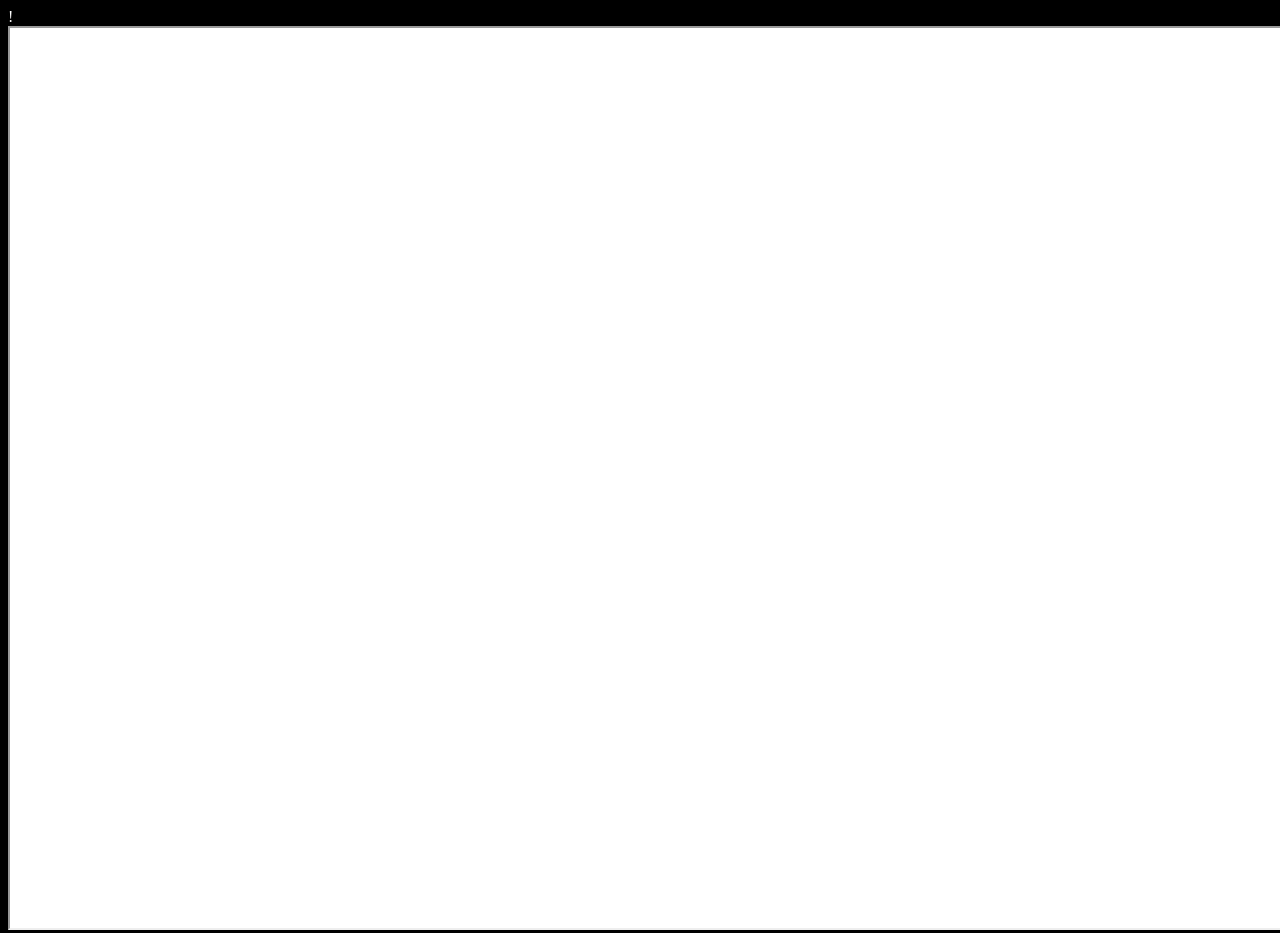
==== assignment3/index.html @ 12d354e2 "basic update" ====
!<DOCTYPE HTML>
<html>
	<head>
		<link rel="stylesheet" href="style.css">
	</head>

	<body>
		<div id="plot"></div>
		<iframe width="100%" height="100%" src="https://data.boston.gov/dataset/crime-incident-reports-august-2015-to-date-source-new-system/resource/b973d8cb-eeb2-4e7e-99da-c92938efc9c0/view/5af84035-f99d-4508-b728-3fc64c36418d" frameBorder="1"></iframe>
		<script src="main.js"></script>
	</body>
</html>
---- assignment3/style.css ----
body {
	color: white;
	background-color: black;
	width: 100%;
	height: 100%;
	overflow: hidden;
}

iframe {
	background-color: white;
}
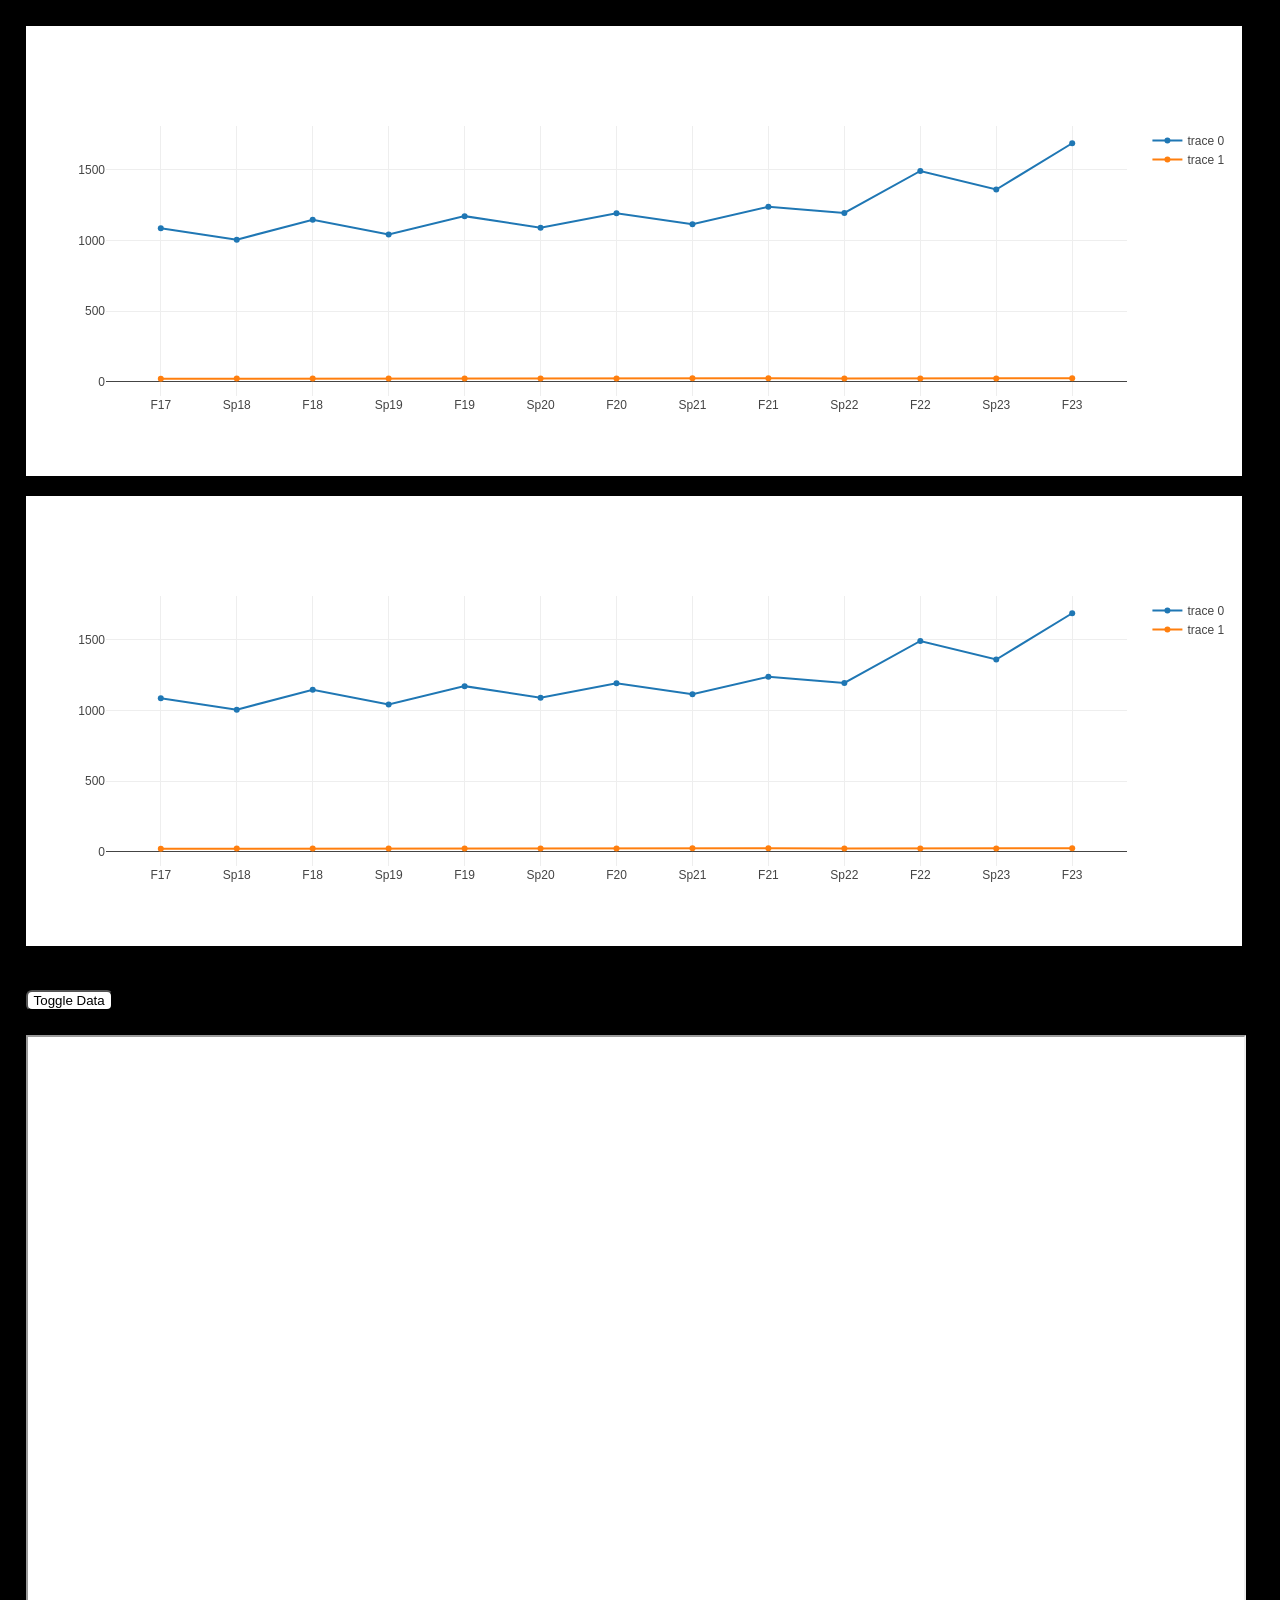
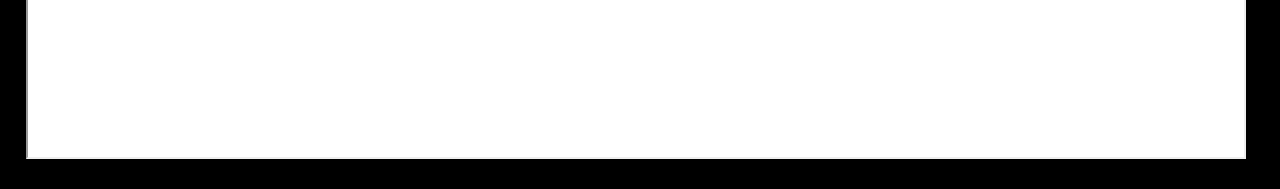
==== commit 5dffe110: "basic update" ====
--- a/assignment3/index.html
+++ b/assignment3/index.html
@@ -1,13 +1,16 @@
-!<DOCTYPE HTML>
+<!DOCTYPE HTML>
 <html>
 	<head>
 		<link rel="stylesheet" href="style.css">
 	</head>
 
 	<body>
-		<div id="plot"></div>
-		<iframe width="100%" height="100%" src="https://data.boston.gov/dataset/crime-incident-reports-august-2015-to-date-source-new-system/resource/b973d8cb-eeb2-4e7e-99da-c92938efc9c0/view/5af84035-f99d-4508-b728-3fc64c36418d" frameBorder="1"></iframe>
+		<div id="plot1" class="graph"></div>
+		<div id="plot2" class="graph"></div>
+		<button type="button" onclick="toggle()">Toggle Data</button>
+		<iframe src="https://data.boston.gov/dataset/crime-incident-reports-august-2015-to-date-source-new-system/resource/b973d8cb-eeb2-4e7e-99da-c92938efc9c0/view/5af84035-f99d-4508-b728-3fc64c36418d" frameBorder="1" id="data-frame"></iframe>
 		<script src="main.js"></script>
+  		<script src="https://cdn.plot.ly/plotly-latest.min.js"></script>
 	</body>
 </html>
 
--- a/assignment3/style.css
+++ b/assignment3/style.css
@@ -1,11 +1,32 @@
 body {
 	color: white;
 	background-color: black;
-	width: 100%;
+	width: 95%;
 	height: 100%;
-	overflow: hidden;
+	overflow-x: hidden;
+	margin: 2%;
 }
 
 iframe {
 	background-color: white;
+	width: 100%;
+	height: 80vh;
 }
+
+button {
+	background-color: white;
+	color: black;
+	border-radius: 6px;
+	margin-top: 2%;
+	margin-bottom: 2%;
+}
+#data-frame {
+	visibility: visible;
+}
+
+.graph {
+	margin-top: 20px;
+	margin-bottom: 20px;
+}
+
+
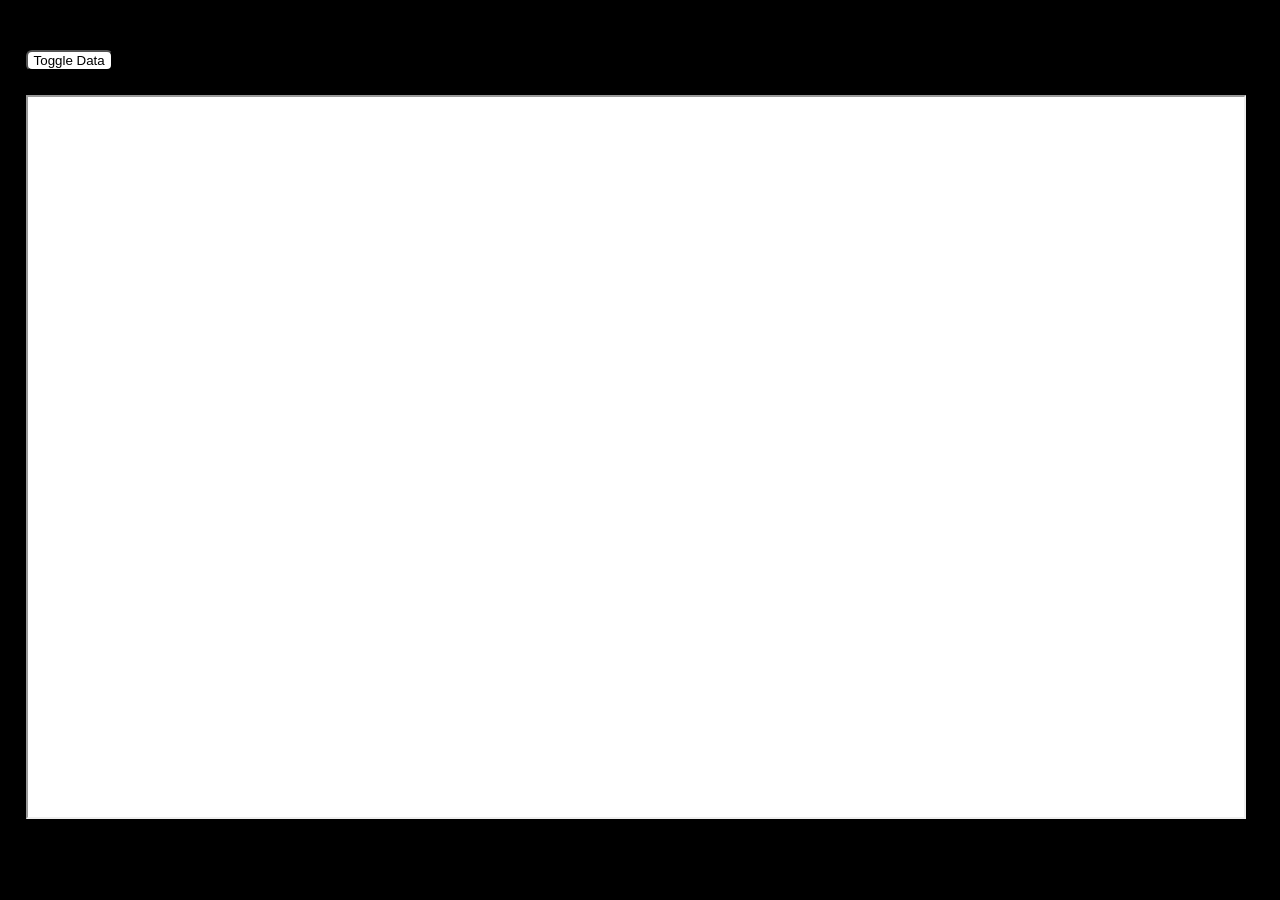
==== commit 60db00c5: "basic update" ====
--- a/assignment3/index.html
+++ b/assignment3/index.html
@@ -10,7 +10,7 @@
 		<button type="button" onclick="toggle()">Toggle Data</button>
 		<iframe src="https://data.boston.gov/dataset/crime-incident-reports-august-2015-to-date-source-new-system/resource/b973d8cb-eeb2-4e7e-99da-c92938efc9c0/view/5af84035-f99d-4508-b728-3fc64c36418d" frameBorder="1" id="data-frame"></iframe>
 		<script src="main.js"></script>
-  		<script src="https://cdn.plot.ly/plotly-latest.min.js"></script>
+		<script src="https://cdn.plot.ly/plotly-3.4.0.min.js" charset="utf-8"></script>
 	</body>
 </html>
 
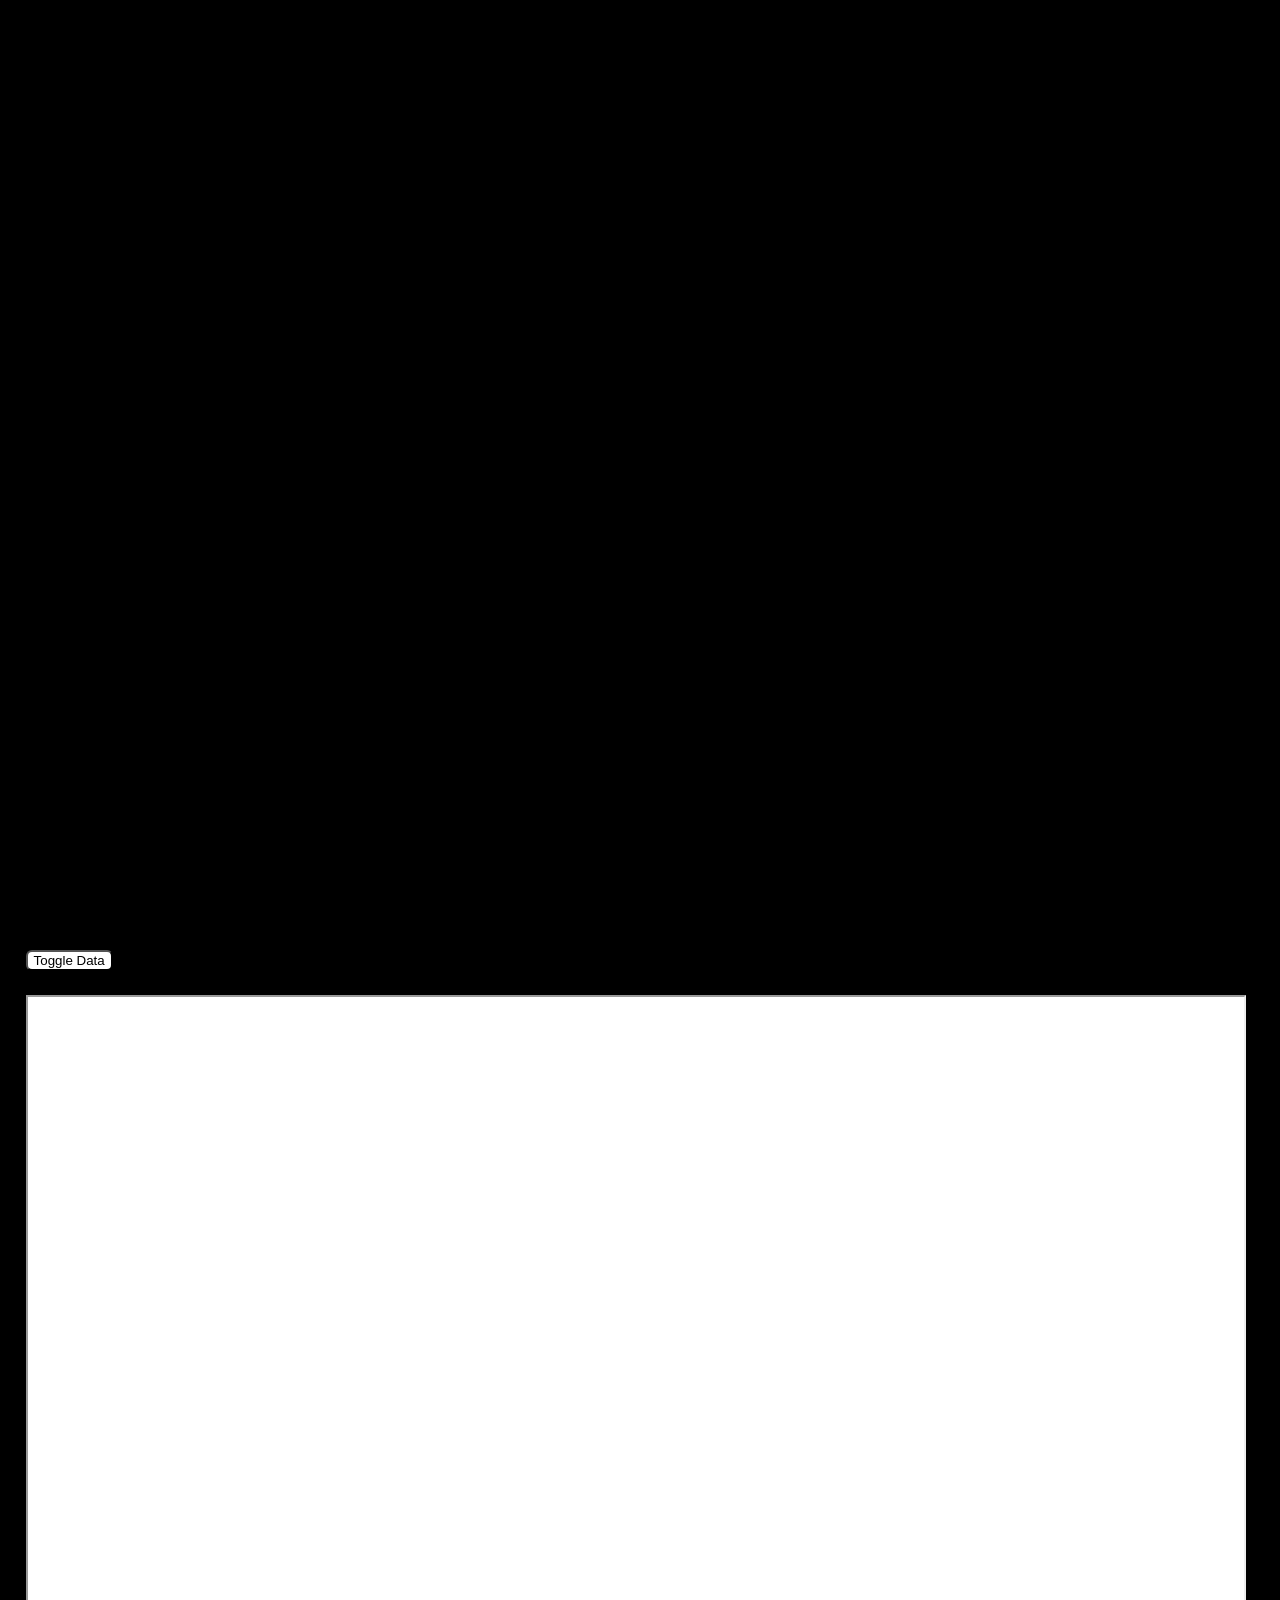
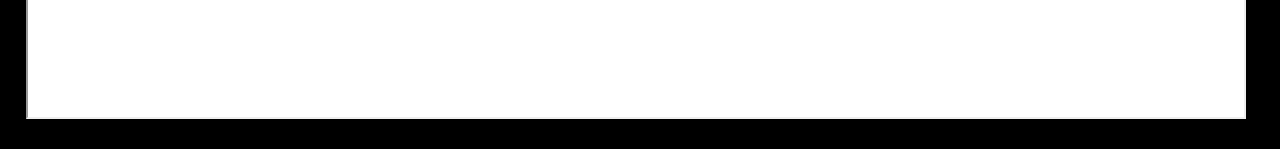
==== commit f218ba5d: "basic update" ====
--- a/assignment3/index.html
+++ b/assignment3/index.html
@@ -5,8 +5,10 @@
 	</head>
 
 	<body>
-		<div id="plot1" class="graph"></div>
-		<div id="plot2" class="graph"></div>
+		<div id="main-div">
+			<div id="plot1" class="graph"></div>
+			<div id="plot2" class="graph"></div>
+		</div>
 		<button type="button" onclick="toggle()">Toggle Data</button>
 		<iframe src="https://data.boston.gov/dataset/crime-incident-reports-august-2015-to-date-source-new-system/resource/b973d8cb-eeb2-4e7e-99da-c92938efc9c0/view/5af84035-f99d-4508-b728-3fc64c36418d" frameBorder="1" id="data-frame"></iframe>
 		<script src="main.js"></script>
--- a/assignment3/style.css
+++ b/assignment3/style.css
@@ -24,6 +24,13 @@
 	visibility: visible;
 }
 
+#main-div {
+	display: flex;
+	justify-content: center;
+	align-items: center;
+	height: 100vh;
+}
+
 .graph {
 	margin-top: 20px;
 	margin-bottom: 20px;
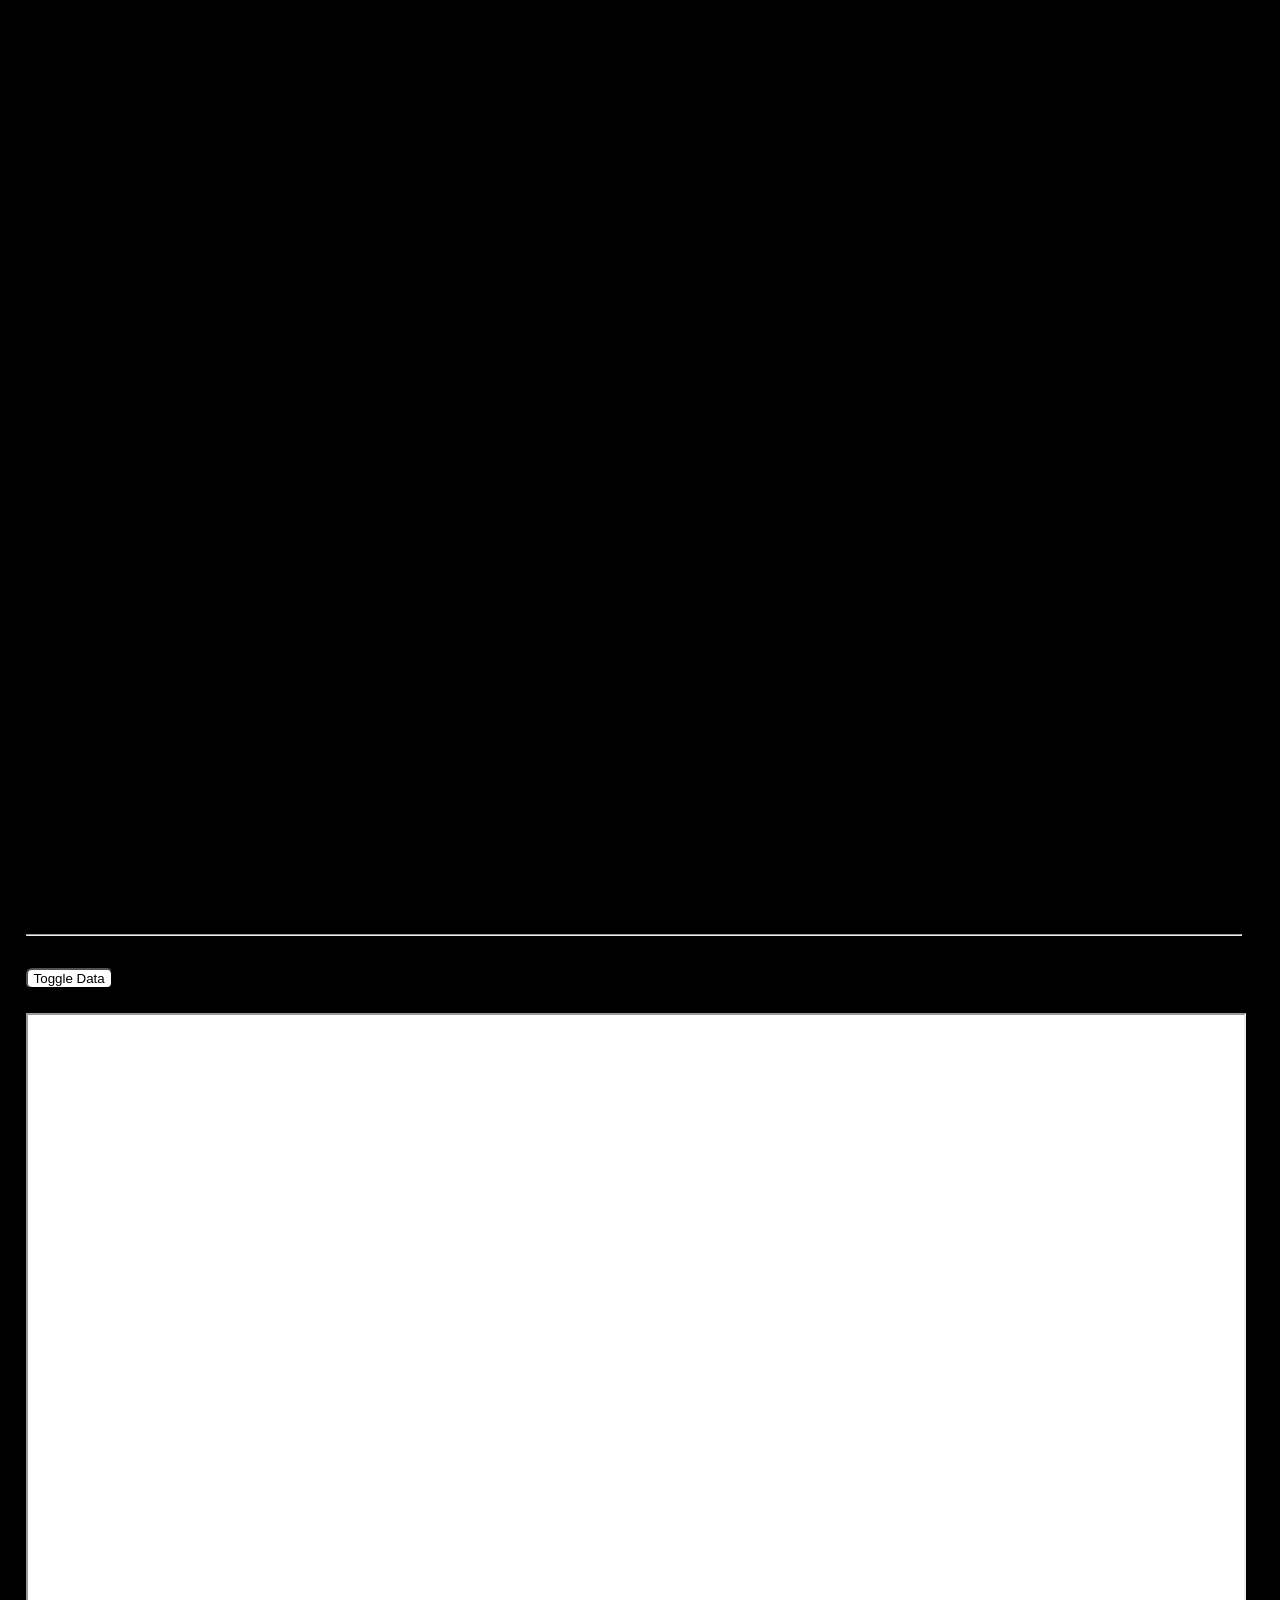
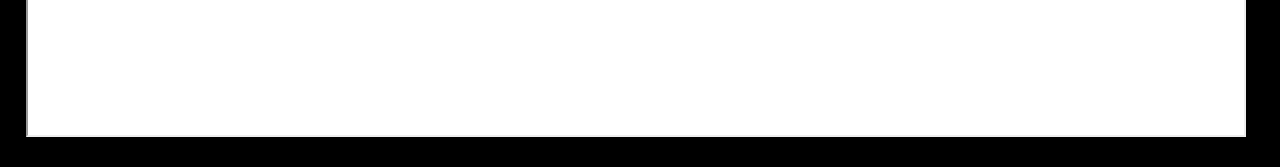
==== commit aed209bd: "basic update" ====
--- a/assignment3/index.html
+++ b/assignment3/index.html
@@ -9,6 +9,10 @@
 			<div id="plot1" class="graph"></div>
 			<div id="plot2" class="graph"></div>
 		</div>
+		<div id="plot3"></div>
+
+		<hr>
+
 		<button type="button" onclick="toggle()">Toggle Data</button>
 		<iframe src="https://data.boston.gov/dataset/crime-incident-reports-august-2015-to-date-source-new-system/resource/b973d8cb-eeb2-4e7e-99da-c92938efc9c0/view/5af84035-f99d-4508-b728-3fc64c36418d" frameBorder="1" id="data-frame"></iframe>
 		<script src="main.js"></script>
--- a/assignment3/style.css
+++ b/assignment3/style.css
@@ -27,9 +27,11 @@
 #main-div {
 	display: flex;
 	justify-content: center;
+	width: 100%;
 	align-items: center;
 	height: 100vh;
 }
+
 
 .graph {
 	margin-top: 20px;
